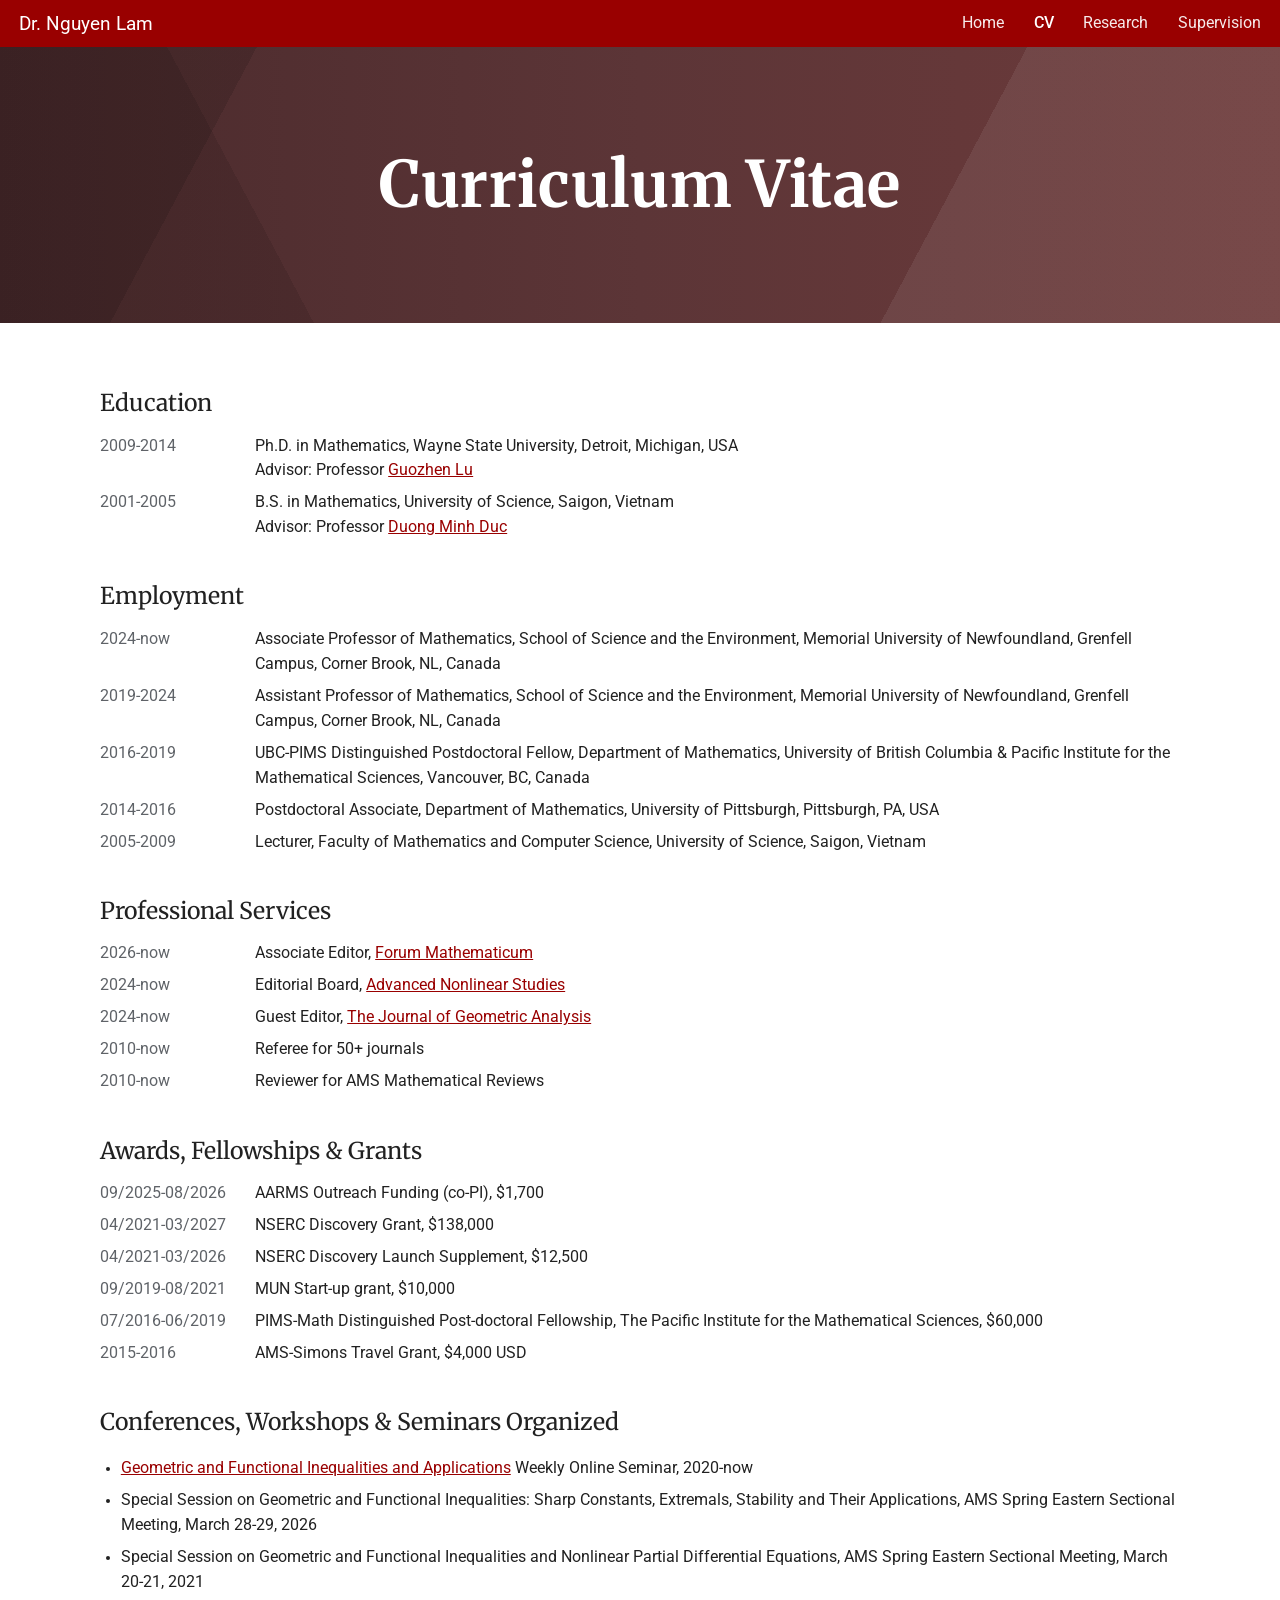
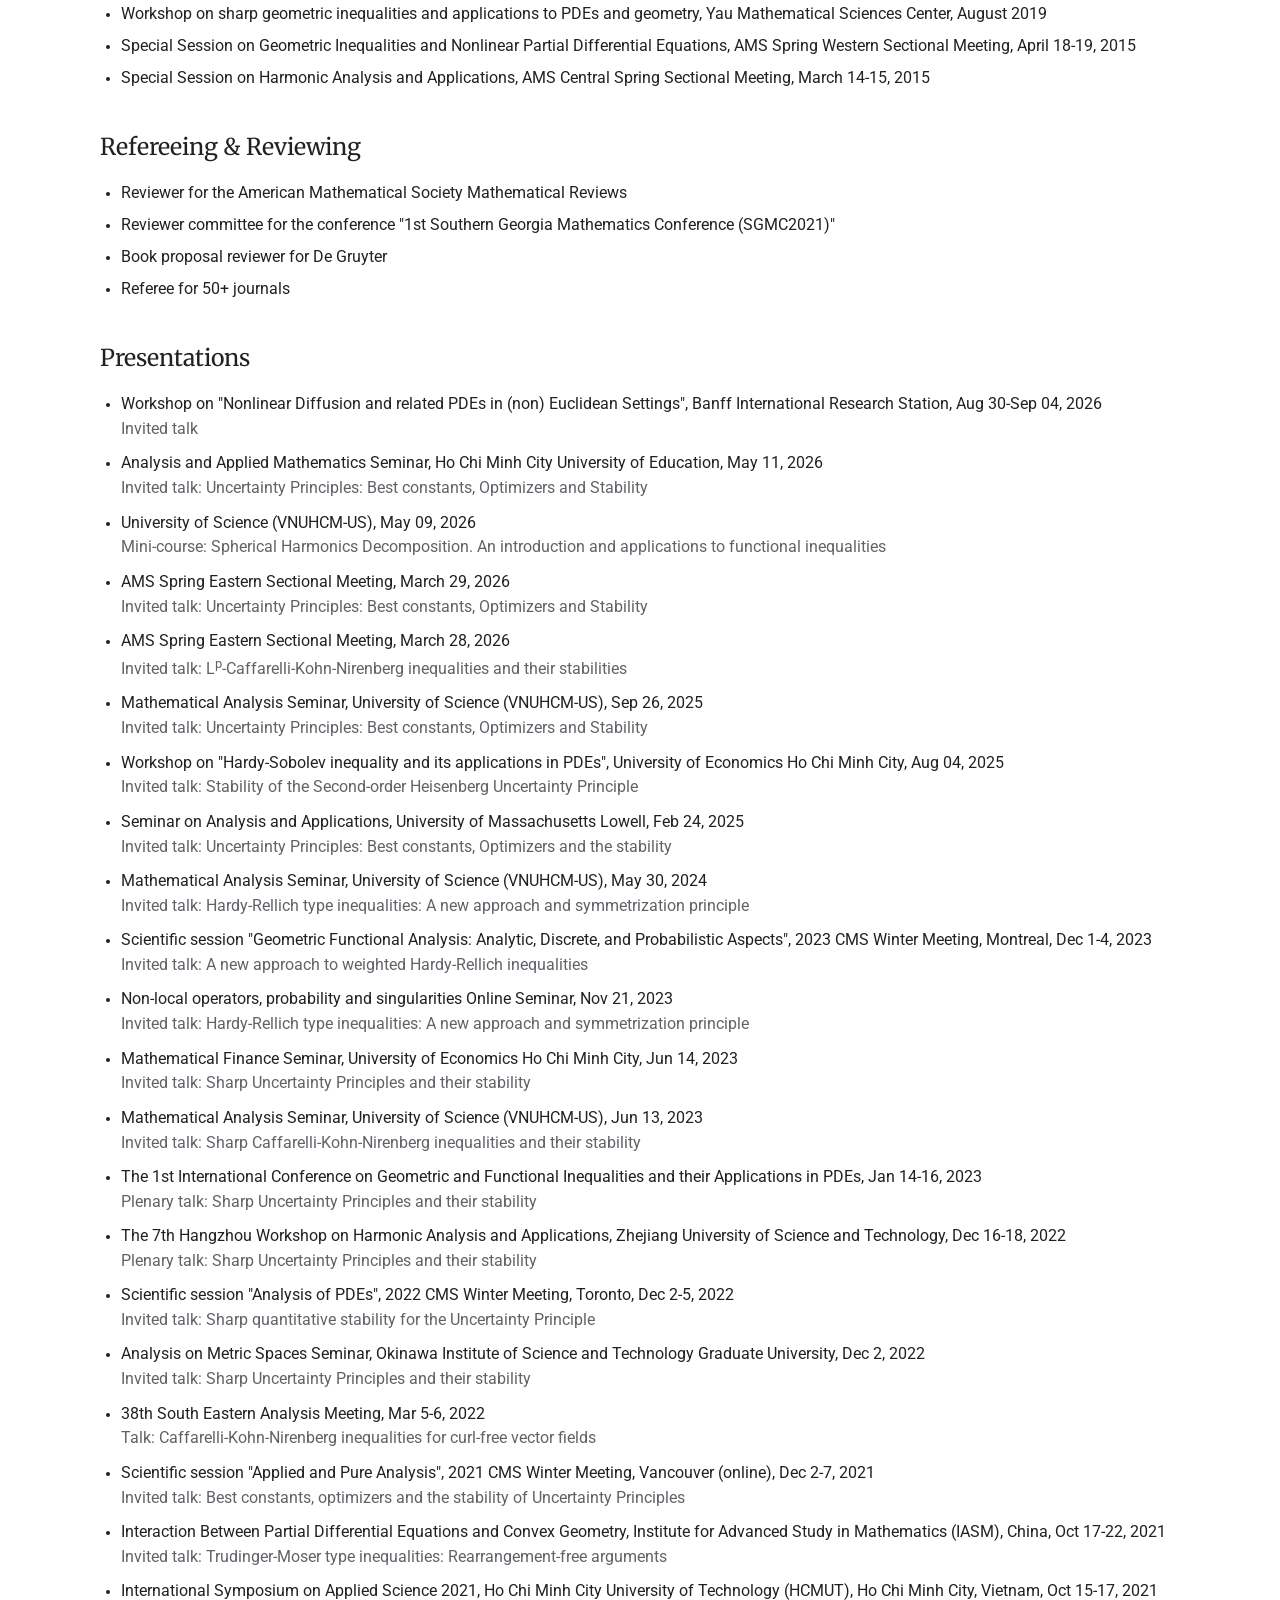
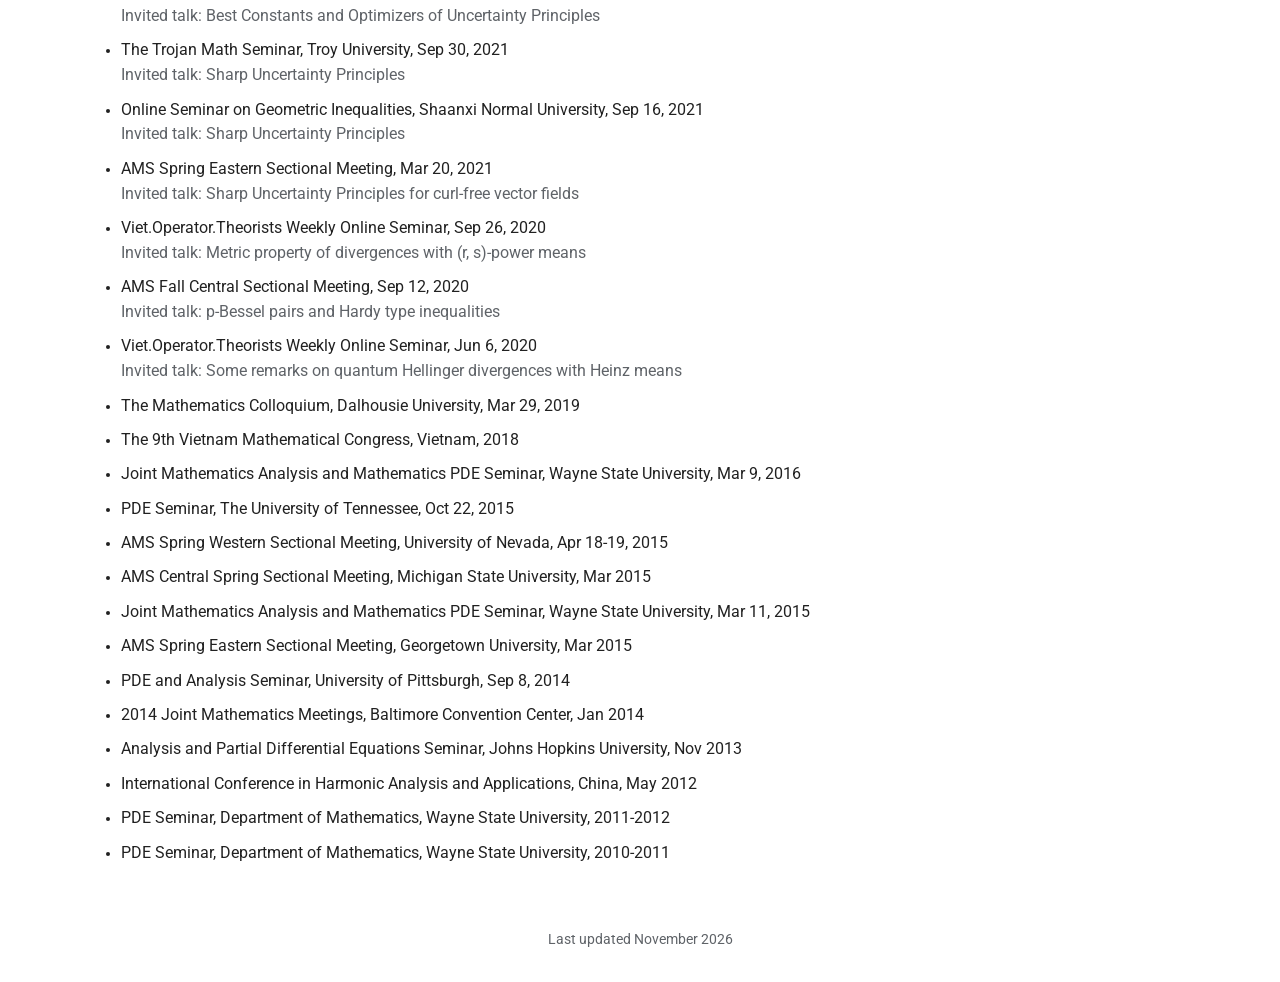
==== cv.html @ 196d6e5b "Add homepage" ====
<!DOCTYPE html>
<html lang="en">
<head>
<meta charset="utf-8">
<meta name="viewport" content="width=device-width, initial-scale=1">
<title>CV - Nguyen Lam</title>
<link rel="stylesheet" href="style.css">
</head>
<body>
<header>
  <div class="bar">
    <a class="site-name" href="index.html">Dr. Nguyen Lam</a>
    <nav>
      <a href="index.html">Home</a>
      <a class="current" href="cv.html">CV</a>
      <a href="research.html">Research</a>
      <a href="supervision.html">Supervision</a>
    </nav>
  </div>
</header>

<section class="banner"><h1>Curriculum Vitae</h1></section>

<main>

  <h2>Education</h2>
  <dl class="timeline">
    <dt>2009-2014</dt>
    <dd>Ph.D. in Mathematics, Wayne State University, Detroit, Michigan, USA<br>Advisor: Professor <a href="https://www2.math.uconn.edu/~guozhenlu/">Guozhen Lu</a></dd>
    <dt>2001-2005</dt>
    <dd>B.S. in Mathematics, University of Science, Saigon, Vietnam<br>Advisor: Professor <a href="https://sites.google.com/view/duongminhduc/">Duong Minh Duc</a></dd>
  </dl>

  <h2>Employment</h2>
  <dl class="timeline">
    <dt>2024-now</dt>
    <dd>Associate Professor of Mathematics, School of Science and the Environment, Memorial University of Newfoundland, Grenfell Campus, Corner Brook, NL, Canada</dd>
    <dt>2019-2024</dt>
    <dd>Assistant Professor of Mathematics, School of Science and the Environment, Memorial University of Newfoundland, Grenfell Campus, Corner Brook, NL, Canada</dd>
    <dt>2016-2019</dt>
    <dd>UBC-PIMS Distinguished Postdoctoral Fellow, Department of Mathematics, University of British Columbia &amp; Pacific Institute for the Mathematical Sciences, Vancouver, BC, Canada</dd>
    <dt>2014-2016</dt>
    <dd>Postdoctoral Associate, Department of Mathematics, University of Pittsburgh, Pittsburgh, PA, USA</dd>
    <dt>2005-2009</dt>
    <dd>Lecturer, Faculty of Mathematics and Computer Science, University of Science, Saigon, Vietnam</dd>
  </dl>

  <h2>Professional Services</h2>
  <dl class="timeline">
    <dt>2026-now</dt>
    <dd>Associate Editor, <a href="https://www.degruyterbrill.com/journal/key/form/html">Forum Mathematicum</a></dd>
    <dt>2024-now</dt>
    <dd>Editorial Board, <a href="https://www.degruyter.com/journal/key/ans/html">Advanced Nonlinear Studies</a></dd>
    <dt>2024-now</dt>
    <dd>Guest Editor, <a href="https://link.springer.com/journal/12220">The Journal of Geometric Analysis</a></dd>
    <dt>2010-now</dt>
    <dd>Referee for 50+ journals</dd>
    <dt>2010-now</dt>
    <dd>Reviewer for AMS Mathematical Reviews</dd>
  </dl>

  <h2>Awards, Fellowships &amp; Grants</h2>
  <dl class="timeline">
    <dt>09/2025-08/2026</dt>
    <dd>AARMS Outreach Funding (co-PI), $1,700</dd>
    <dt>04/2021-03/2027</dt>
    <dd>NSERC Discovery Grant, $138,000</dd>
    <dt>04/2021-03/2026</dt>
    <dd>NSERC Discovery Launch Supplement, $12,500</dd>
    <dt>09/2019-08/2021</dt>
    <dd>MUN Start-up grant, $10,000</dd>
    <dt>07/2016-06/2019</dt>
    <dd>PIMS-Math Distinguished Post-doctoral Fellowship, The Pacific Institute for the Mathematical Sciences, $60,000</dd>
    <dt>2015-2016</dt>
    <dd>AMS-Simons Travel Grant, $4,000 USD</dd>
  </dl>

  <h2>Conferences, Workshops &amp; Seminars Organized</h2>
  <ul>
    <li><a href="https://researchseminars.org/seminar/GeomInequAndPDEs">Geometric and Functional Inequalities and Applications</a> Weekly Online Seminar, 2020-now</li>
    <li>Special Session on Geometric and Functional Inequalities: Sharp Constants, Extremals, Stability and Their Applications, AMS Spring Eastern Sectional Meeting, March 28-29, 2026</li>
    <li>Special Session on Geometric and Functional Inequalities and Nonlinear Partial Differential Equations, AMS Spring Eastern Sectional Meeting, March 20-21, 2021</li>
    <li>Workshop on sharp geometric inequalities and applications to PDEs and geometry, Yau Mathematical Sciences Center, August 2019</li>
    <li>Special Session on Geometric Inequalities and Nonlinear Partial Differential Equations, AMS Spring Western Sectional Meeting, April 18-19, 2015</li>
    <li>Special Session on Harmonic Analysis and Applications, AMS Central Spring Sectional Meeting, March 14-15, 2015</li>
  </ul>

  <h2>Refereeing &amp; Reviewing</h2>
  <ul>
    <li>Reviewer for the American Mathematical Society Mathematical Reviews</li>
    <li>Reviewer committee for the conference "1st Southern Georgia Mathematics Conference (SGMC2021)"</li>
    <li>Book proposal reviewer for De Gruyter</li>
    <li>Referee for 50+ journals</li>
  </ul>

  <h2>Presentations</h2>
  <ul class="talks">
    <li>Workshop on "Nonlinear Diffusion and related PDEs in (non) Euclidean Settings", Banff International Research Station, Aug 30-Sep 04, 2026<span class="talk">Invited talk</span></li>
    <li>Analysis and Applied Mathematics Seminar, Ho Chi Minh City University of Education, May 11, 2026<span class="talk">Invited talk: Uncertainty Principles: Best constants, Optimizers and Stability</span></li>
    <li>University of Science (VNUHCM-US), May 09, 2026<span class="talk">Mini-course: Spherical Harmonics Decomposition. An introduction and applications to functional inequalities</span></li>
    <li>AMS Spring Eastern Sectional Meeting, March 29, 2026<span class="talk">Invited talk: Uncertainty Principles: Best constants, Optimizers and Stability</span></li>
    <li>AMS Spring Eastern Sectional Meeting, March 28, 2026<span class="talk">Invited talk: L<sup>p</sup>-Caffarelli-Kohn-Nirenberg inequalities and their stabilities</span></li>
    <li>Mathematical Analysis Seminar, University of Science (VNUHCM-US), Sep 26, 2025<span class="talk">Invited talk: Uncertainty Principles: Best constants, Optimizers and Stability</span></li>
    <li>Workshop on "Hardy-Sobolev inequality and its applications in PDEs", University of Economics Ho Chi Minh City, Aug 04, 2025<span class="talk">Invited talk: Stability of the Second-order Heisenberg Uncertainty Principle</span></li>
    <li>Seminar on Analysis and Applications, University of Massachusetts Lowell, Feb 24, 2025<span class="talk">Invited talk: Uncertainty Principles: Best constants, Optimizers and the stability</span></li>
    <li>Mathematical Analysis Seminar, University of Science (VNUHCM-US), May 30, 2024<span class="talk">Invited talk: Hardy-Rellich type inequalities: A new approach and symmetrization principle</span></li>
    <li>Scientific session "Geometric Functional Analysis: Analytic, Discrete, and Probabilistic Aspects", 2023 CMS Winter Meeting, Montreal, Dec 1-4, 2023<span class="talk">Invited talk: A new approach to weighted Hardy-Rellich inequalities</span></li>
    <li>Non-local operators, probability and singularities Online Seminar, Nov 21, 2023<span class="talk">Invited talk: Hardy-Rellich type inequalities: A new approach and symmetrization principle</span></li>
    <li>Mathematical Finance Seminar, University of Economics Ho Chi Minh City, Jun 14, 2023<span class="talk">Invited talk: Sharp Uncertainty Principles and their stability</span></li>
    <li>Mathematical Analysis Seminar, University of Science (VNUHCM-US), Jun 13, 2023<span class="talk">Invited talk: Sharp Caffarelli-Kohn-Nirenberg inequalities and their stability</span></li>
    <li>The 1st International Conference on Geometric and Functional Inequalities and their Applications in PDEs, Jan 14-16, 2023<span class="talk">Plenary talk: Sharp Uncertainty Principles and their stability</span></li>
    <li>The 7th Hangzhou Workshop on Harmonic Analysis and Applications, Zhejiang University of Science and Technology, Dec 16-18, 2022<span class="talk">Plenary talk: Sharp Uncertainty Principles and their stability</span></li>
    <li>Scientific session "Analysis of PDEs", 2022 CMS Winter Meeting, Toronto, Dec 2-5, 2022<span class="talk">Invited talk: Sharp quantitative stability for the Uncertainty Principle</span></li>
    <li>Analysis on Metric Spaces Seminar, Okinawa Institute of Science and Technology Graduate University, Dec 2, 2022<span class="talk">Invited talk: Sharp Uncertainty Principles and their stability</span></li>
    <li>38th South Eastern Analysis Meeting, Mar 5-6, 2022<span class="talk">Talk: Caffarelli-Kohn-Nirenberg inequalities for curl-free vector fields</span></li>
    <li>Scientific session "Applied and Pure Analysis", 2021 CMS Winter Meeting, Vancouver (online), Dec 2-7, 2021<span class="talk">Invited talk: Best constants, optimizers and the stability of Uncertainty Principles</span></li>
    <li>Interaction Between Partial Differential Equations and Convex Geometry, Institute for Advanced Study in Mathematics (IASM), China, Oct 17-22, 2021<span class="talk">Invited talk: Trudinger-Moser type inequalities: Rearrangement-free arguments</span></li>
    <li>International Symposium on Applied Science 2021, Ho Chi Minh City University of Technology (HCMUT), Ho Chi Minh City, Vietnam, Oct 15-17, 2021<span class="talk">Invited talk: Best Constants and Optimizers of Uncertainty Principles</span></li>
    <li>The Trojan Math Seminar, Troy University, Sep 30, 2021<span class="talk">Invited talk: Sharp Uncertainty Principles</span></li>
    <li>Online Seminar on Geometric Inequalities, Shaanxi Normal University, Sep 16, 2021<span class="talk">Invited talk: Sharp Uncertainty Principles</span></li>
    <li>AMS Spring Eastern Sectional Meeting, Mar 20, 2021<span class="talk">Invited talk: Sharp Uncertainty Principles for curl-free vector fields</span></li>
    <li>Viet.Operator.Theorists Weekly Online Seminar, Sep 26, 2020<span class="talk">Invited talk: Metric property of divergences with (r, s)-power means</span></li>
    <li>AMS Fall Central Sectional Meeting, Sep 12, 2020<span class="talk">Invited talk: p-Bessel pairs and Hardy type inequalities</span></li>
    <li>Viet.Operator.Theorists Weekly Online Seminar, Jun 6, 2020<span class="talk">Invited talk: Some remarks on quantum Hellinger divergences with Heinz means</span></li>
    <li>The Mathematics Colloquium, Dalhousie University, Mar 29, 2019</li>
    <li>The 9th Vietnam Mathematical Congress, Vietnam, 2018</li>
    <li>Joint Mathematics Analysis and Mathematics PDE Seminar, Wayne State University, Mar 9, 2016</li>
    <li>PDE Seminar, The University of Tennessee, Oct 22, 2015</li>
    <li>AMS Spring Western Sectional Meeting, University of Nevada, Apr 18-19, 2015</li>
    <li>AMS Central Spring Sectional Meeting, Michigan State University, Mar 2015</li>
    <li>Joint Mathematics Analysis and Mathematics PDE Seminar, Wayne State University, Mar 11, 2015</li>
    <li>AMS Spring Eastern Sectional Meeting, Georgetown University, Mar 2015</li>
    <li>PDE and Analysis Seminar, University of Pittsburgh, Sep 8, 2014</li>
    <li>2014 Joint Mathematics Meetings, Baltimore Convention Center, Jan 2014</li>
    <li>Analysis and Partial Differential Equations Seminar, Johns Hopkins University, Nov 2013</li>
    <li>International Conference in Harmonic Analysis and Applications, China, May 2012</li>
    <li>PDE Seminar, Department of Mathematics, Wayne State University, 2011-2012</li>
    <li>PDE Seminar, Department of Mathematics, Wayne State University, 2010-2011</li>
  </ul>
</main>

<footer>Last updated November 2026</footer>
</body>
</html>
---- style.css ----
@import url("https://fonts.googleapis.com/css2?family=Merriweather:wght@400;700&family=Roboto:wght@400;500&display=swap");

:root {
  --red: #990000;
  --text: #212121;
  --muted: #5f6368;
  --rule: #e0e0e0;
}

* { box-sizing: border-box; }

body {
  margin: 0;
  color: var(--text);
  font-family: Roboto, Arial, sans-serif;
  font-size: 16px;
  line-height: 1.55;
  background: #fff;
}

a { color: var(--red); }

/* top bar */
header {
  background: var(--red);
  position: sticky;
  top: 0;
  z-index: 10;
}
.bar {
  display: flex;
  flex-wrap: wrap;
  align-items: center;
  justify-content: space-between;
  gap: 0.4rem 1.5rem;
  padding: 0.55rem 1.2rem;
}
.site-name {
  color: #fff;
  font-size: 1.2rem;
  text-decoration: none;
}
nav a {
  color: #fff;
  text-decoration: none;
  font-size: 0.97rem;
  margin-left: 1.6rem;
  opacity: 0.92;
}
nav a:first-child { margin-left: 0; }
nav a:hover { opacity: 1; text-decoration: underline; }
nav a.current { font-weight: 500; opacity: 1; }

/* banner with angled panels, as on the Google Site */
.banner {
  background:
    linear-gradient(118deg, rgba(0,0,0,0) 0 72%, rgba(255,255,255,0.07) 72% 100%),
    linear-gradient(62deg, rgba(0,0,0,0.10) 0 22%, rgba(0,0,0,0) 22% 100%),
    linear-gradient(118deg, rgba(0,0,0,0.12) 0 18%, rgba(0,0,0,0) 18% 100%),
    linear-gradient(90deg, #4a2a2c 0%, #5c3537 50%, #6e3b3b 100%);
  color: #fff;
  text-align: center;
  padding: 5.5rem 1rem;
}
.banner h1 {
  margin: 0;
  font-family: Merriweather, Georgia, serif;
  font-weight: 700;
  font-size: clamp(2.2rem, 5vw, 4.2rem);
  letter-spacing: 0.01em;
}
.banner h1.motto {
  max-width: 1100px;
  margin: 0 auto;
  line-height: 1.45;
}
.banner p {
  margin: 0.8rem 0 0;
  font-family: Merriweather, Georgia, serif;
  font-style: italic;
  opacity: 0.9;
}

main {
  max-width: 1120px;
  margin: 0 auto;
  padding: 1.5rem 1.25rem 3rem;
}

h2 {
  font-family: Merriweather, Georgia, serif;
  font-weight: 400;
  font-size: 1.45rem;
  color: var(--text);
  margin: 2.4rem 0 0.8rem;
}

/* home page intro: photo left, text right */
.intro {
  display: grid;
  grid-template-columns: minmax(0, 464px) 1fr;
  gap: 2.4rem;
  align-items: start;
}
.intro img {
  width: 100%;
  height: auto;
  display: block;
}
.name-block {
  text-align: center;
  font-family: Merriweather, Georgia, serif;
  margin: 0.6rem 0 2rem;
}
.name-block .name { font-size: 1.9rem; margin: 0; }
.name-block .rank { font-size: 1.15rem; margin: 0.2rem 0 0; }
.name-block .uni { font-size: 1.15rem; color: var(--red); margin: 0.2rem 0 0; }

ul { padding-left: 1.3rem; }
ul li { margin: 0.45rem 0; }
ul li::marker { font-size: 0.8em; }

ol.pubs { padding-left: 2.4rem; }
ol.pubs li { margin: 0.6rem 0; padding-left: 0.3rem; }
.journal { font-style: italic; }
.note { color: var(--muted); font-size: 0.93rem; }

dl.timeline {
  display: grid;
  grid-template-columns: 8.5rem 1fr;
  gap: 0.45rem 1.2rem;
  margin: 0;
}
dl.timeline dt { color: var(--muted); }
dl.timeline dd { margin: 0; }

ul.talks li { margin: 0.6rem 0; }
.talk { display: block; color: var(--muted); }

.contact {
  margin-top: 3rem;
  padding-top: 1.2rem;
  border-top: 1px solid var(--rule);
  text-align: center;
  color: var(--muted);
}

footer {
  text-align: center;
  color: var(--muted);
  font-size: 0.85rem;
  padding: 0 1rem 2rem;
}

@media (max-width: 760px) {
  .intro { grid-template-columns: 1fr; gap: 1rem; }
  .banner { padding: 3.2rem 1rem; }
  nav a { margin-left: 0; margin-right: 1.1rem; }
  dl.timeline { grid-template-columns: 1fr; gap: 0; }
  dl.timeline dd { margin-bottom: 0.7rem; }
}
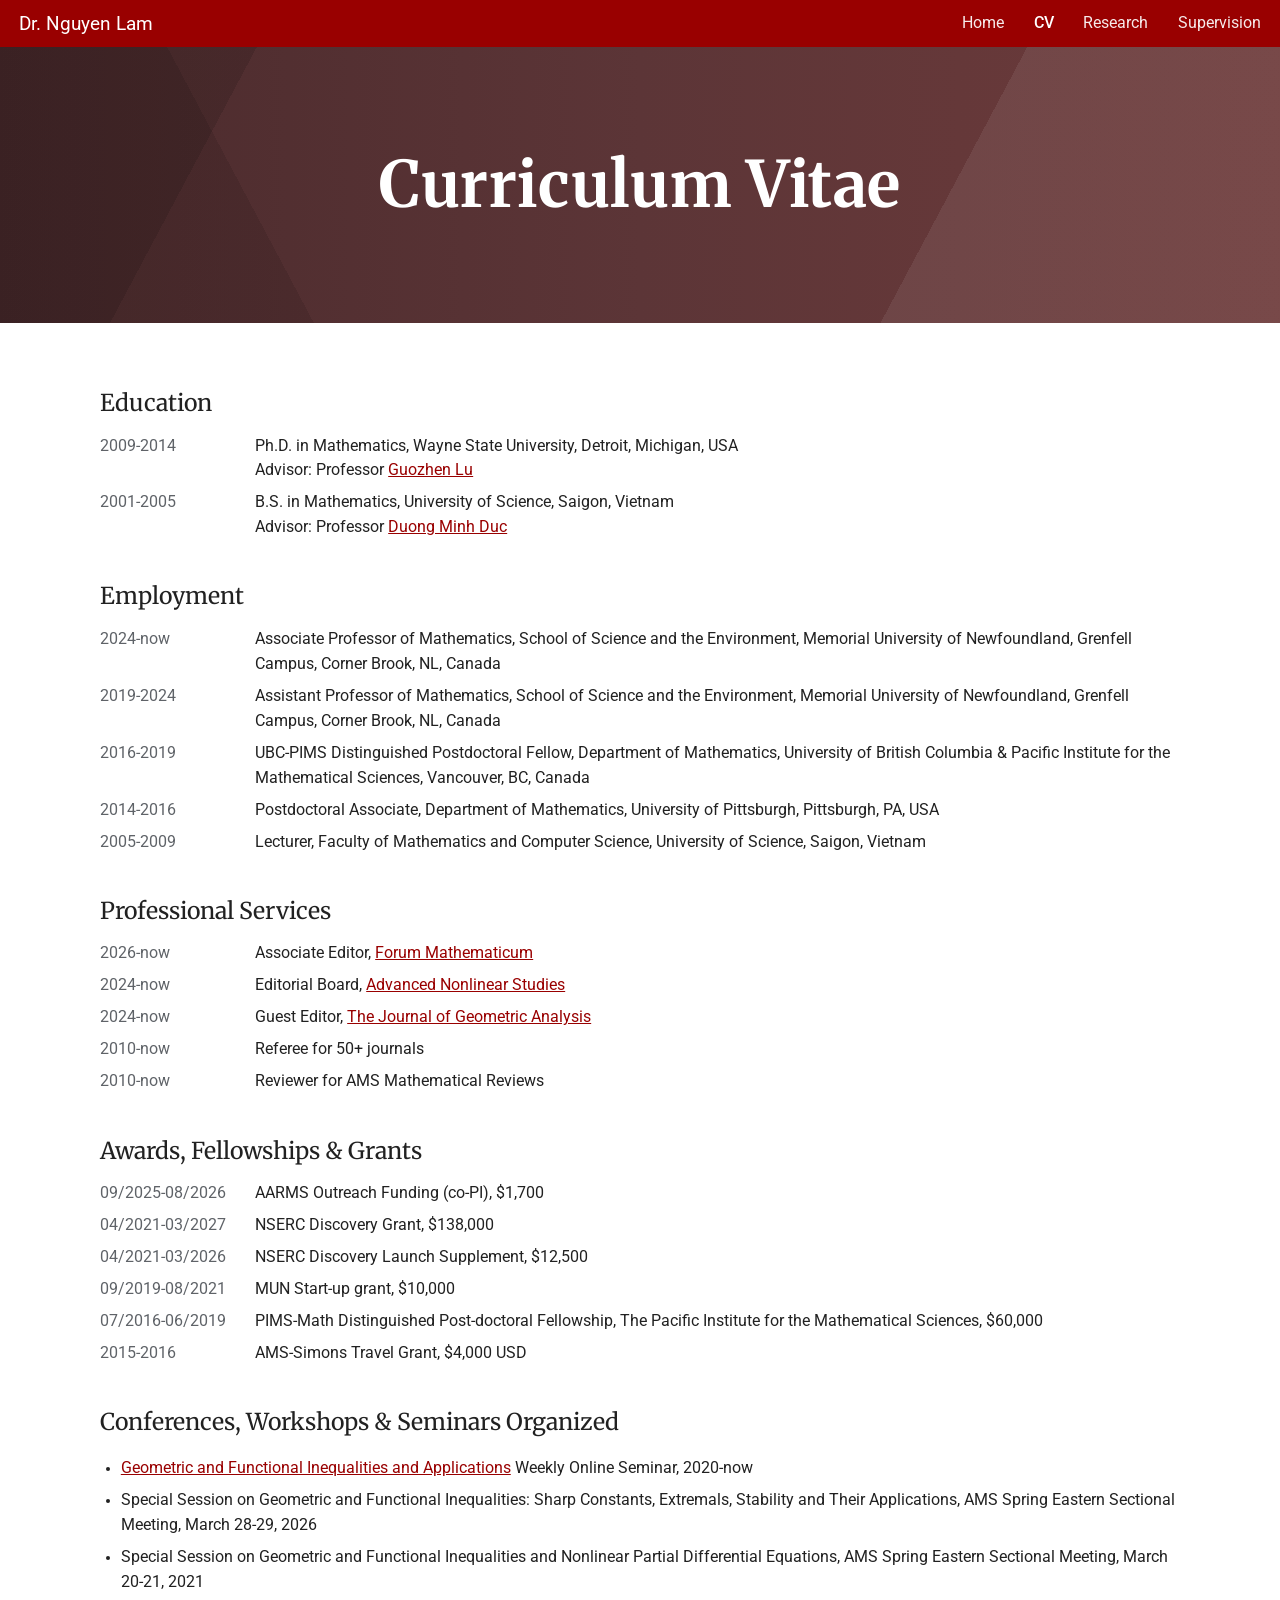
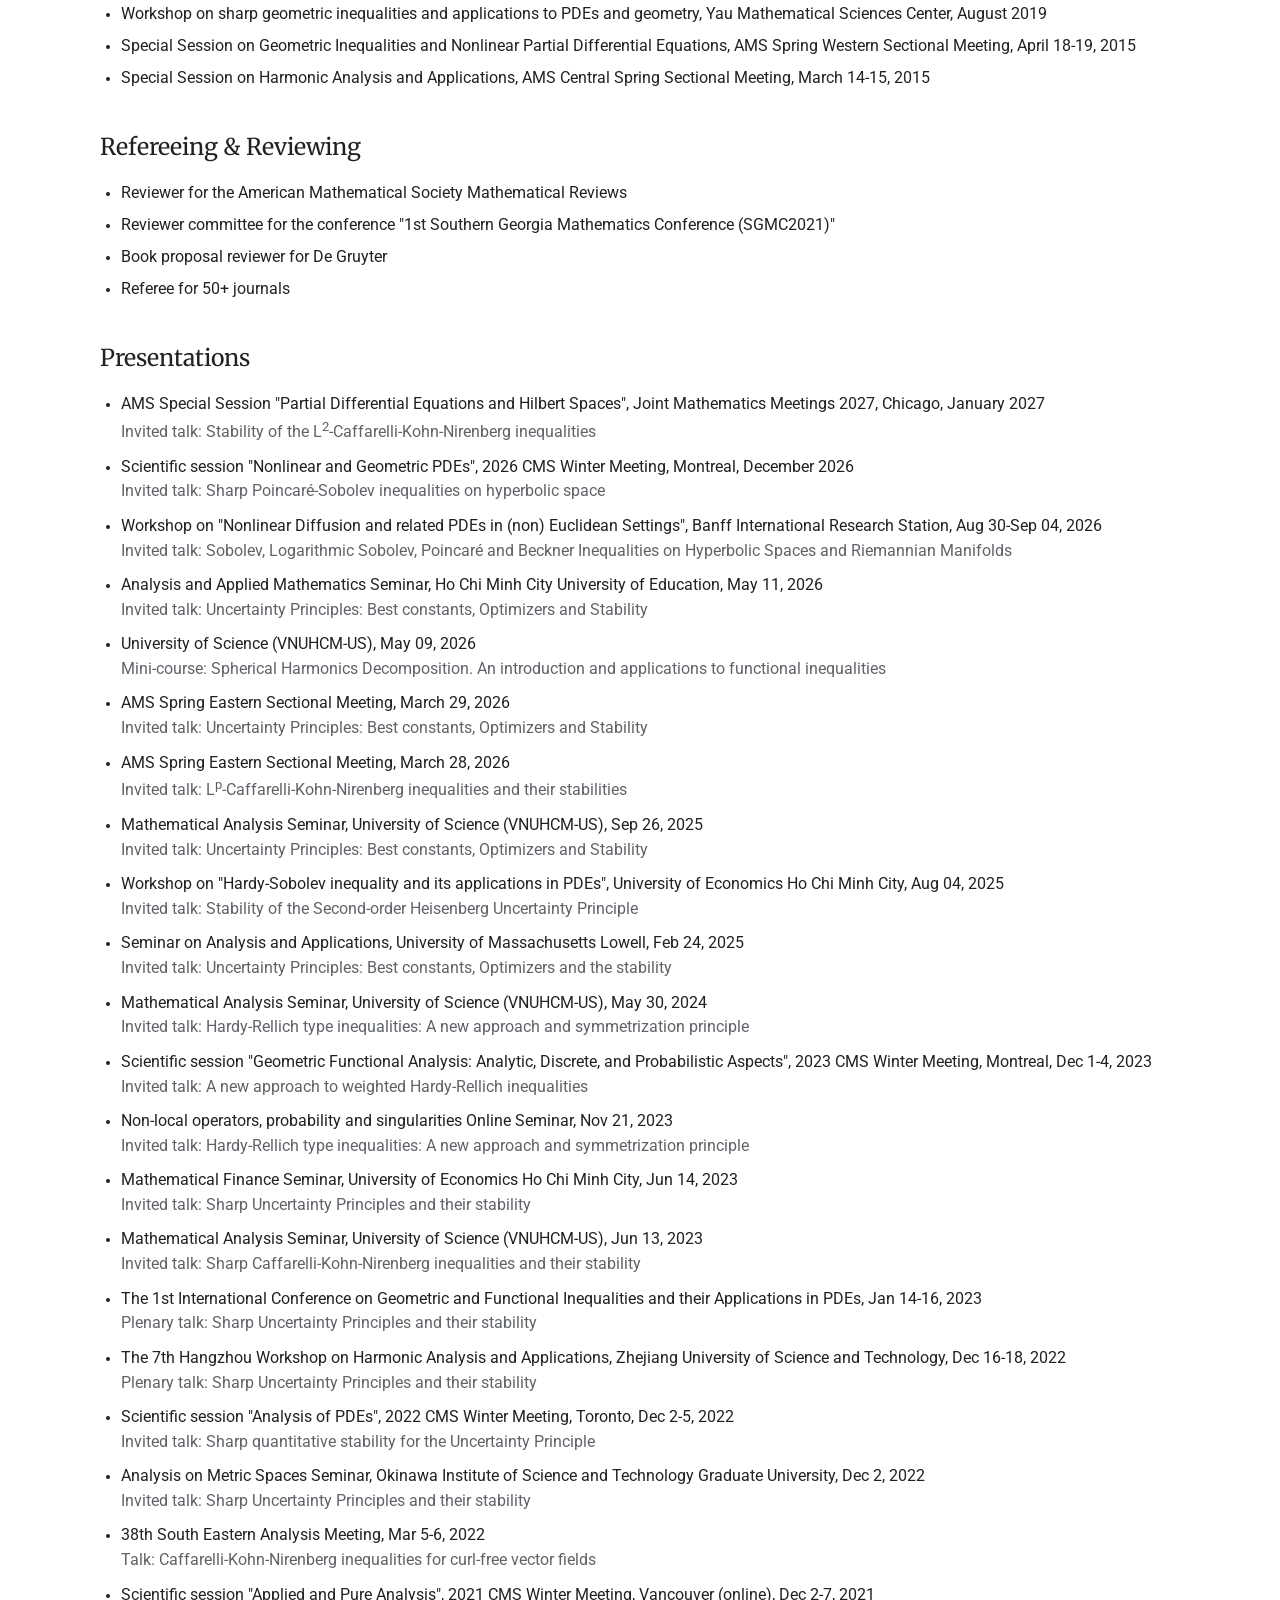
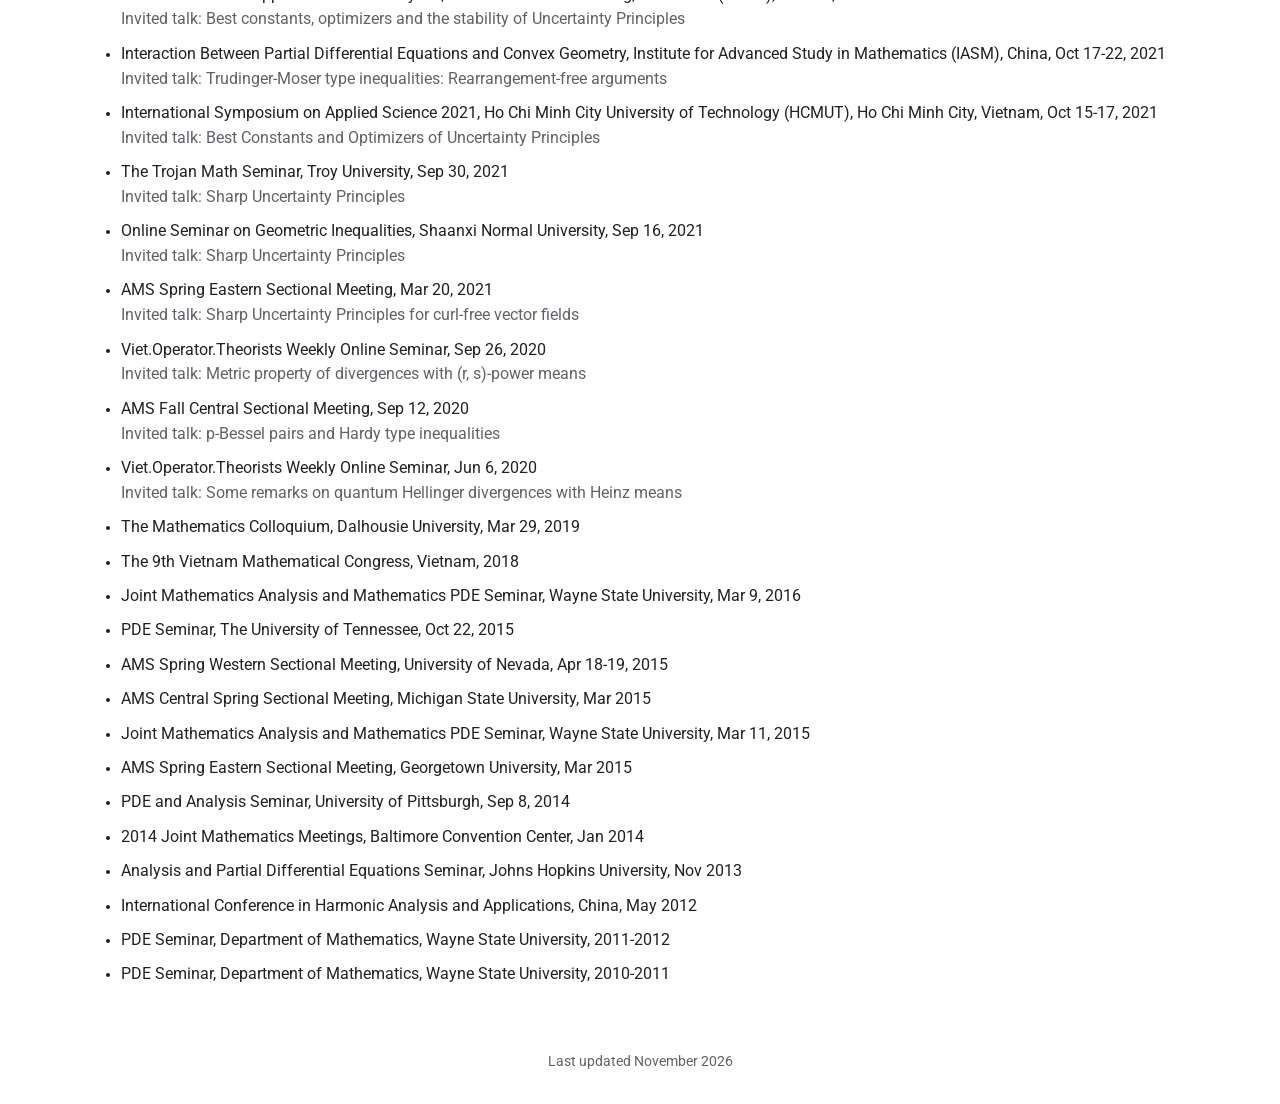
==== commit 450fa6f1: "update cv" ====
--- a/cv.html
+++ b/cv.html
@@ -95,7 +95,9 @@
 
   <h2>Presentations</h2>
   <ul class="talks">
-    <li>Workshop on "Nonlinear Diffusion and related PDEs in (non) Euclidean Settings", Banff International Research Station, Aug 30-Sep 04, 2026<span class="talk">Invited talk</span></li>
+    <li>AMS Special Session "Partial Differential Equations and Hilbert Spaces", Joint Mathematics Meetings 2027, Chicago, January 2027<span class="talk">Invited talk: Stability of the L<sup>2</sup>-Caffarelli-Kohn-Nirenberg inequalities</span></li>
+    <li>Scientific session "Nonlinear and Geometric PDEs", 2026 CMS Winter Meeting, Montreal, December 2026<span class="talk">Invited talk: Sharp Poincaré-Sobolev inequalities on hyperbolic space</span></li>
+    <li>Workshop on "Nonlinear Diffusion and related PDEs in (non) Euclidean Settings", Banff International Research Station, Aug 30-Sep 04, 2026<span class="talk">Invited talk: Sobolev, Logarithmic Sobolev, Poincaré and Beckner Inequalities on Hyperbolic Spaces and Riemannian Manifolds</span></li>
     <li>Analysis and Applied Mathematics Seminar, Ho Chi Minh City University of Education, May 11, 2026<span class="talk">Invited talk: Uncertainty Principles: Best constants, Optimizers and Stability</span></li>
     <li>University of Science (VNUHCM-US), May 09, 2026<span class="talk">Mini-course: Spherical Harmonics Decomposition. An introduction and applications to functional inequalities</span></li>
     <li>AMS Spring Eastern Sectional Meeting, March 29, 2026<span class="talk">Invited talk: Uncertainty Principles: Best constants, Optimizers and Stability</span></li>
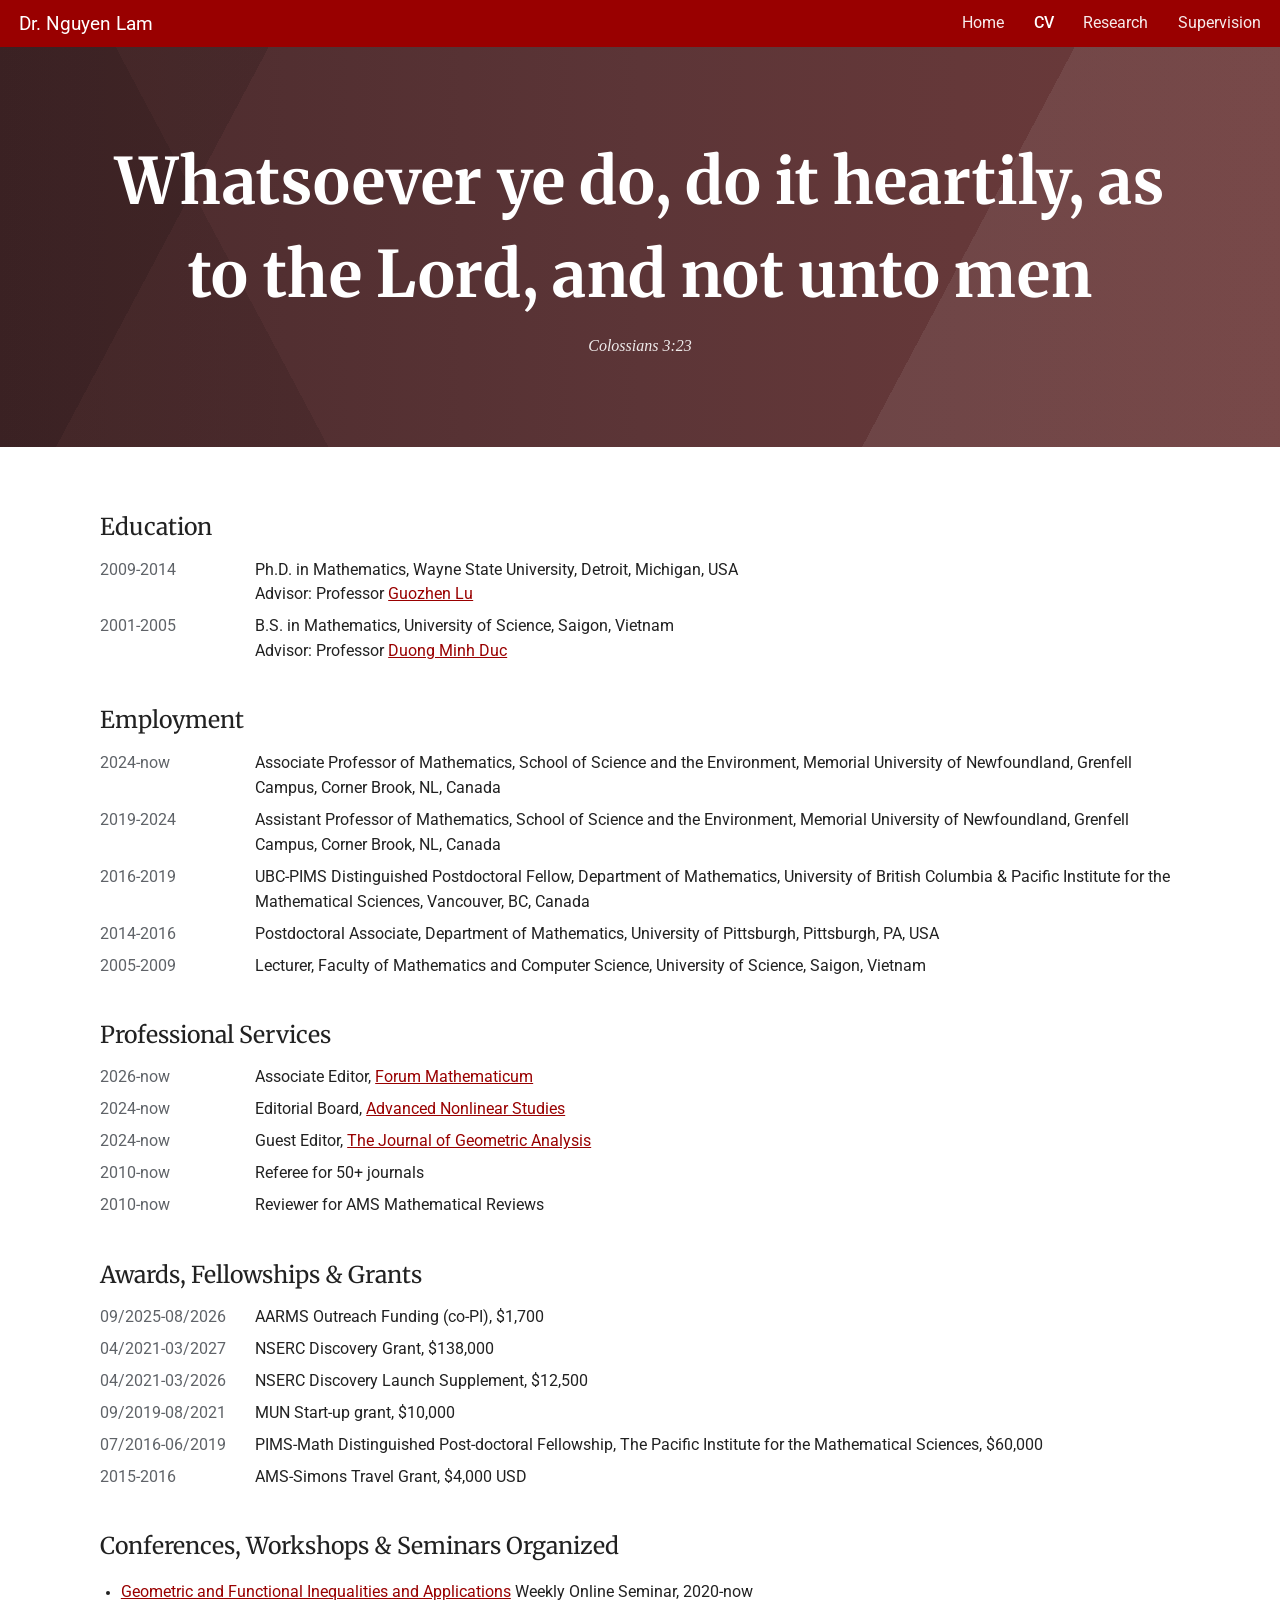
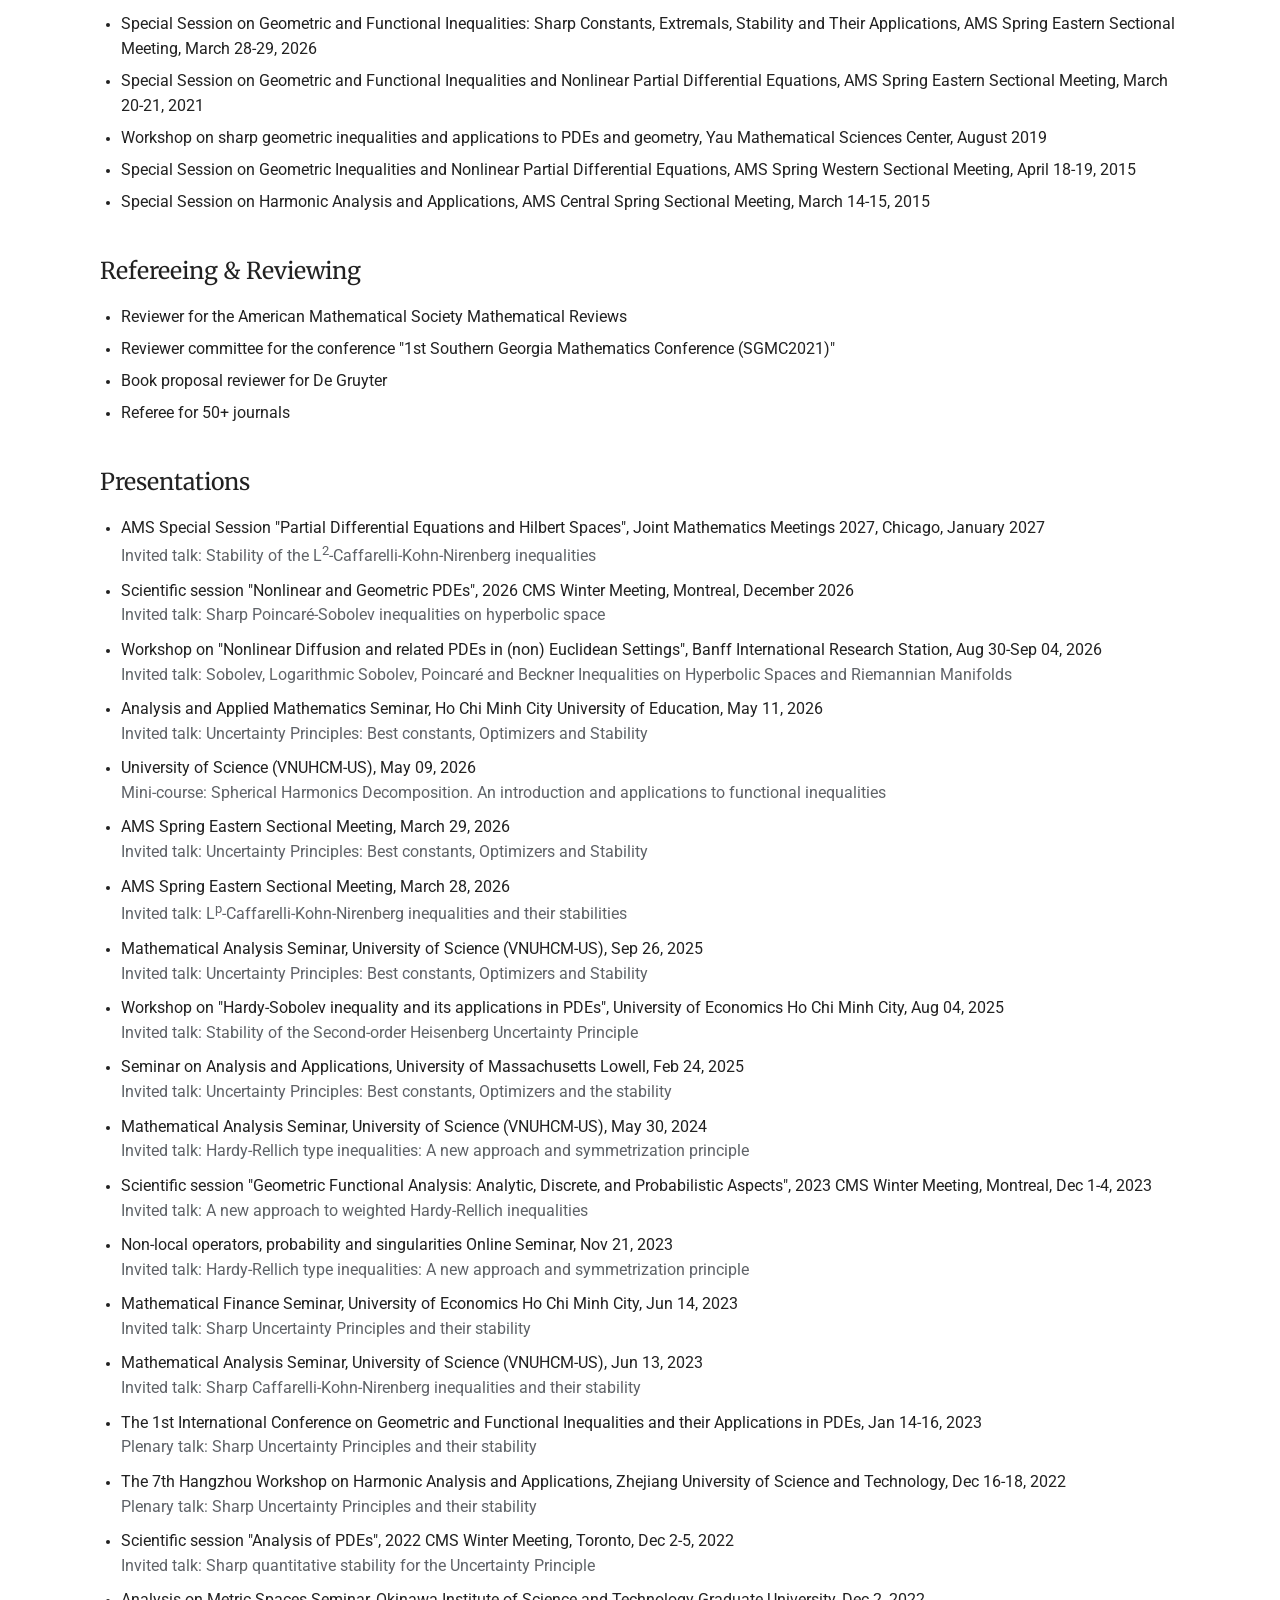
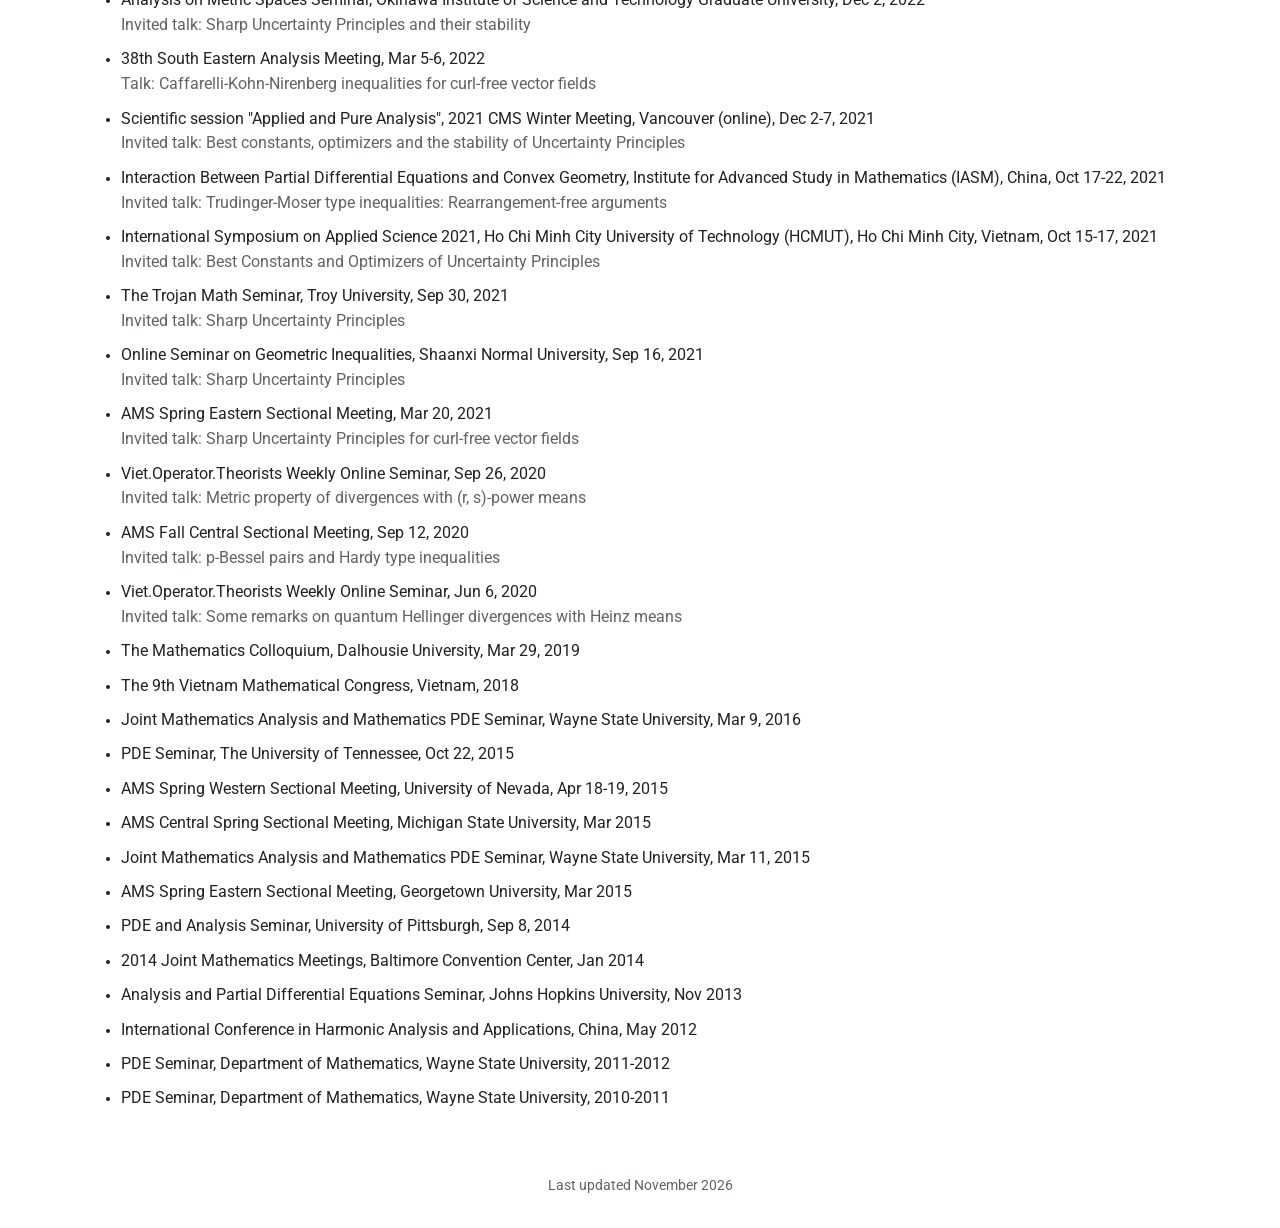
==== commit 534a9a52: "Add files via upload" ====
--- a/cv.html
+++ b/cv.html
@@ -19,7 +19,7 @@
   </div>
 </header>
 
-<section class="banner"><h1>Curriculum Vitae</h1></section>
+<section class="banner"><h1 class="motto">Whatsoever ye do, do it heartily, as to the Lord, and not unto men</h1><p>Colossians 3:23</p></section>
 
 <main>
 
--- a/style.css
+++ b/style.css
@@ -73,6 +73,9 @@
   max-width: 1100px;
   margin: 0 auto;
   line-height: 1.45;
+}
+.banner h1.motto.long {
+  font-size: clamp(1.9rem, 4vw, 3.4rem);
 }
 .banner p {
   margin: 0.8rem 0 0;
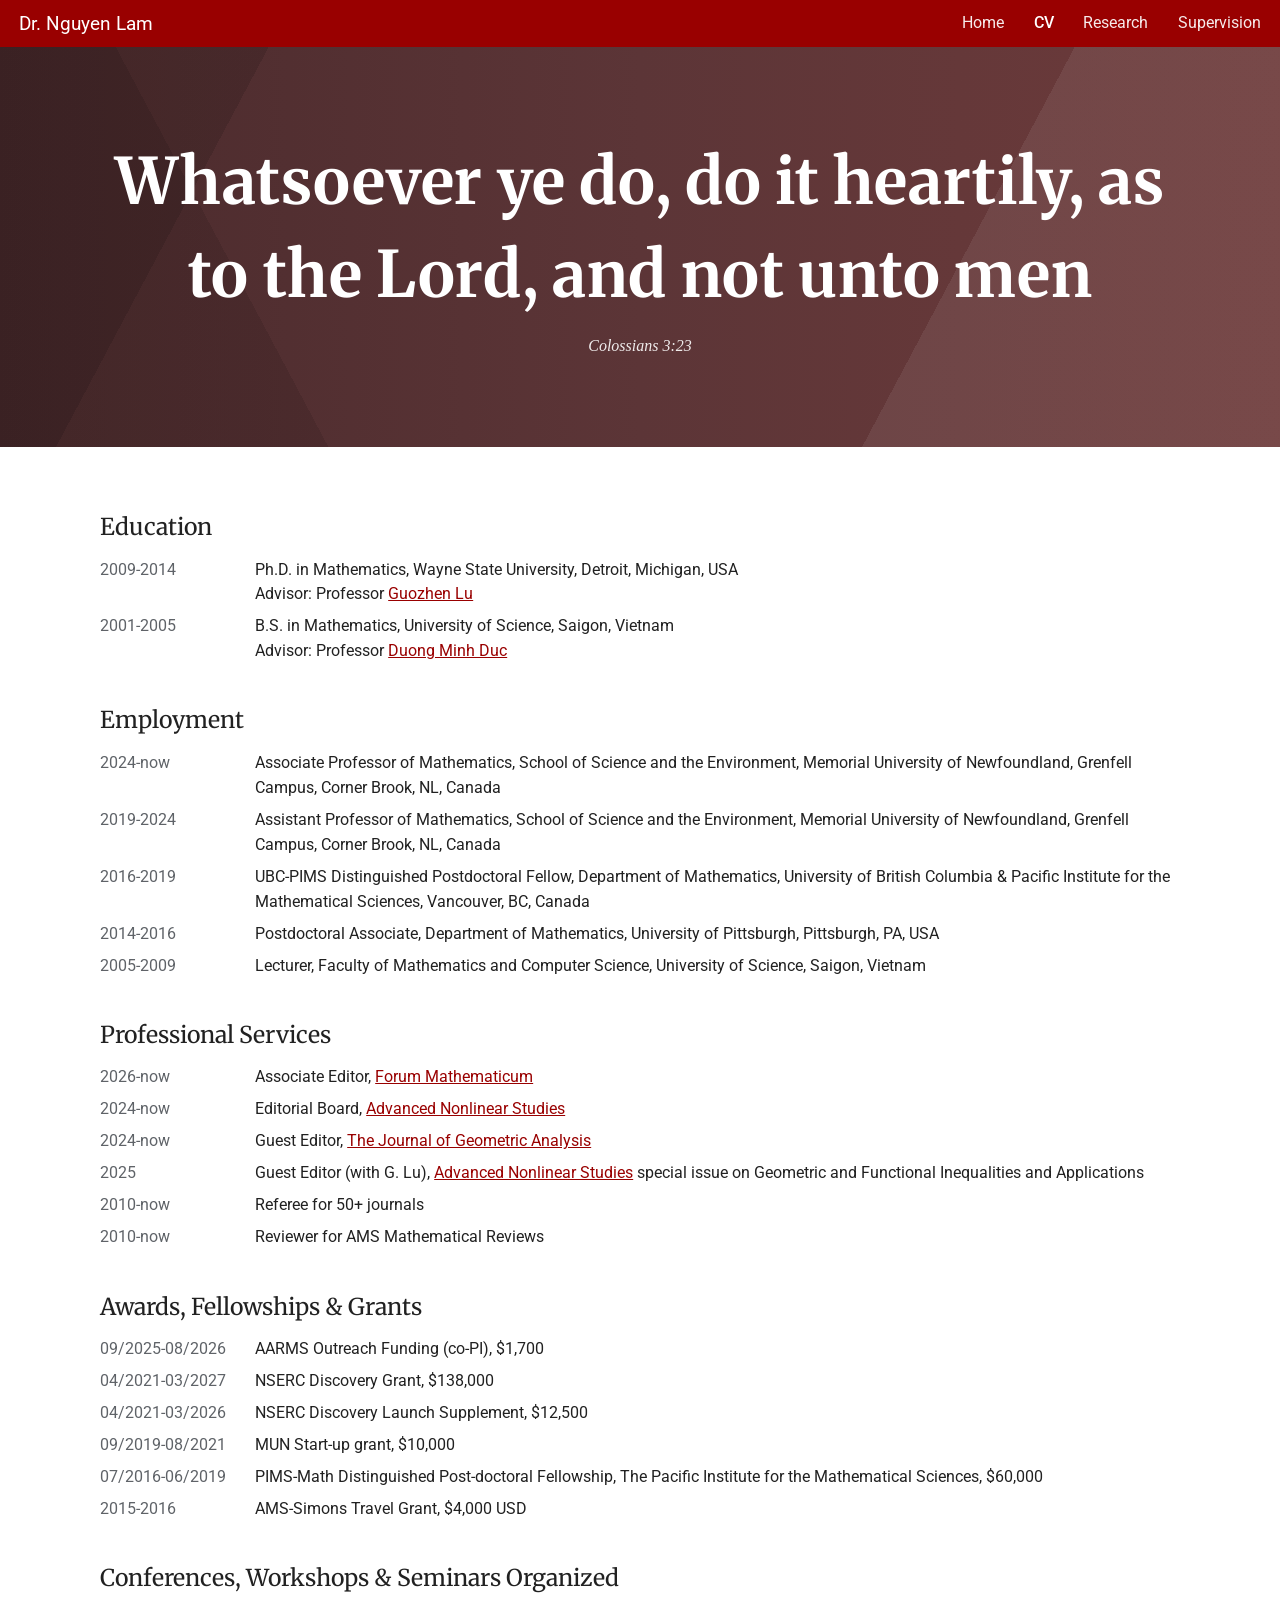
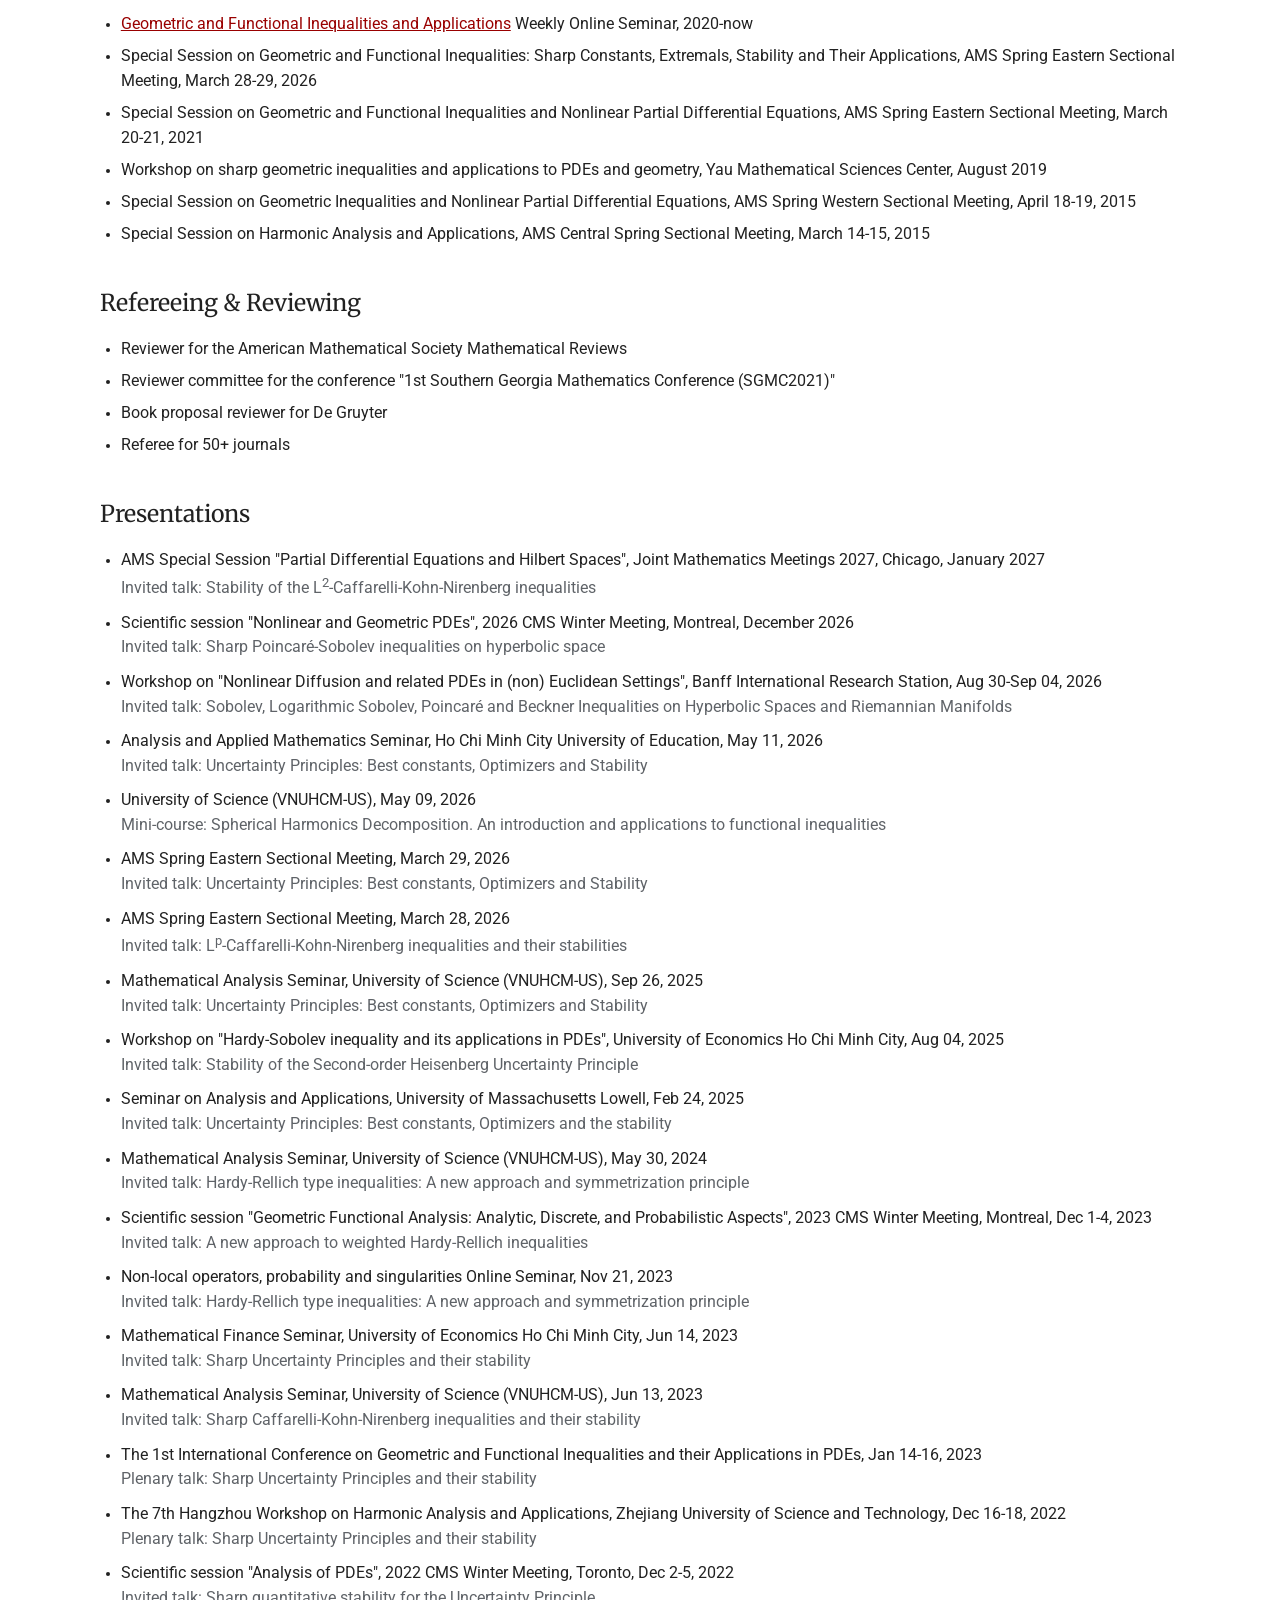
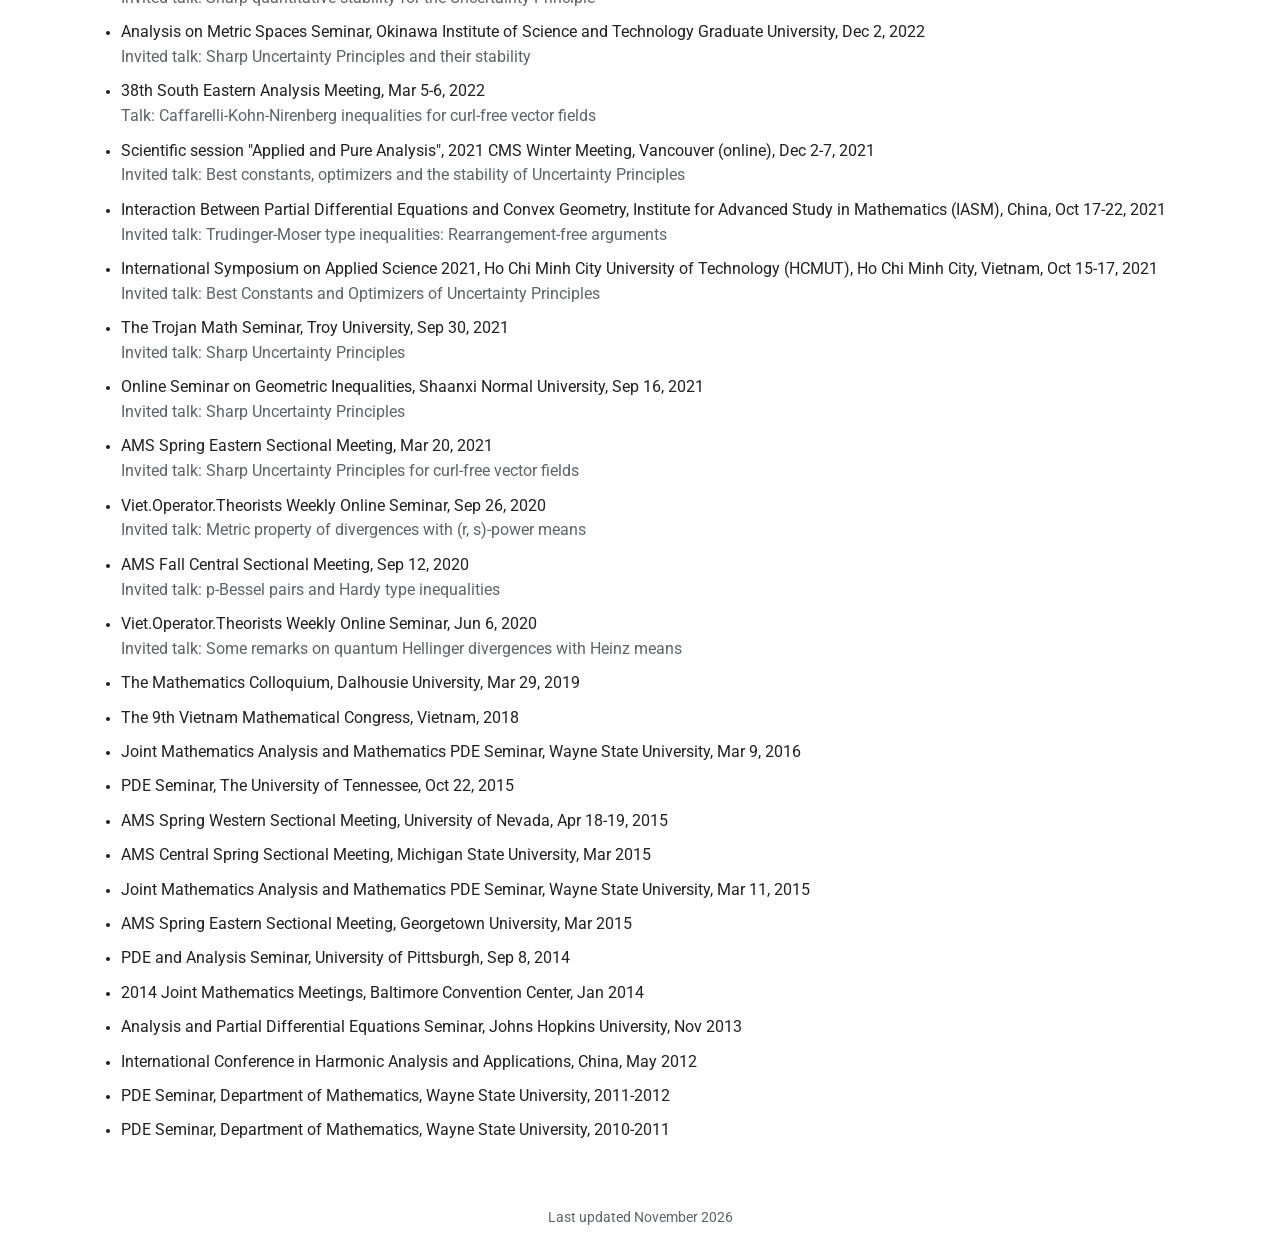
==== commit 84cd7dad: "Add files via upload" ====
--- a/cv.html
+++ b/cv.html
@@ -53,6 +53,8 @@
     <dd>Editorial Board, <a href="https://www.degruyter.com/journal/key/ans/html">Advanced Nonlinear Studies</a></dd>
     <dt>2024-now</dt>
     <dd>Guest Editor, <a href="https://link.springer.com/journal/12220">The Journal of Geometric Analysis</a></dd>
+    <dt>2025</dt>
+    <dd>Guest Editor (with G. Lu), <a href="https://www.degruyter.com/journal/key/ans/html">Advanced Nonlinear Studies</a> special issue on Geometric and Functional Inequalities and Applications</dd>
     <dt>2010-now</dt>
     <dd>Referee for 50+ journals</dd>
     <dt>2010-now</dt>
